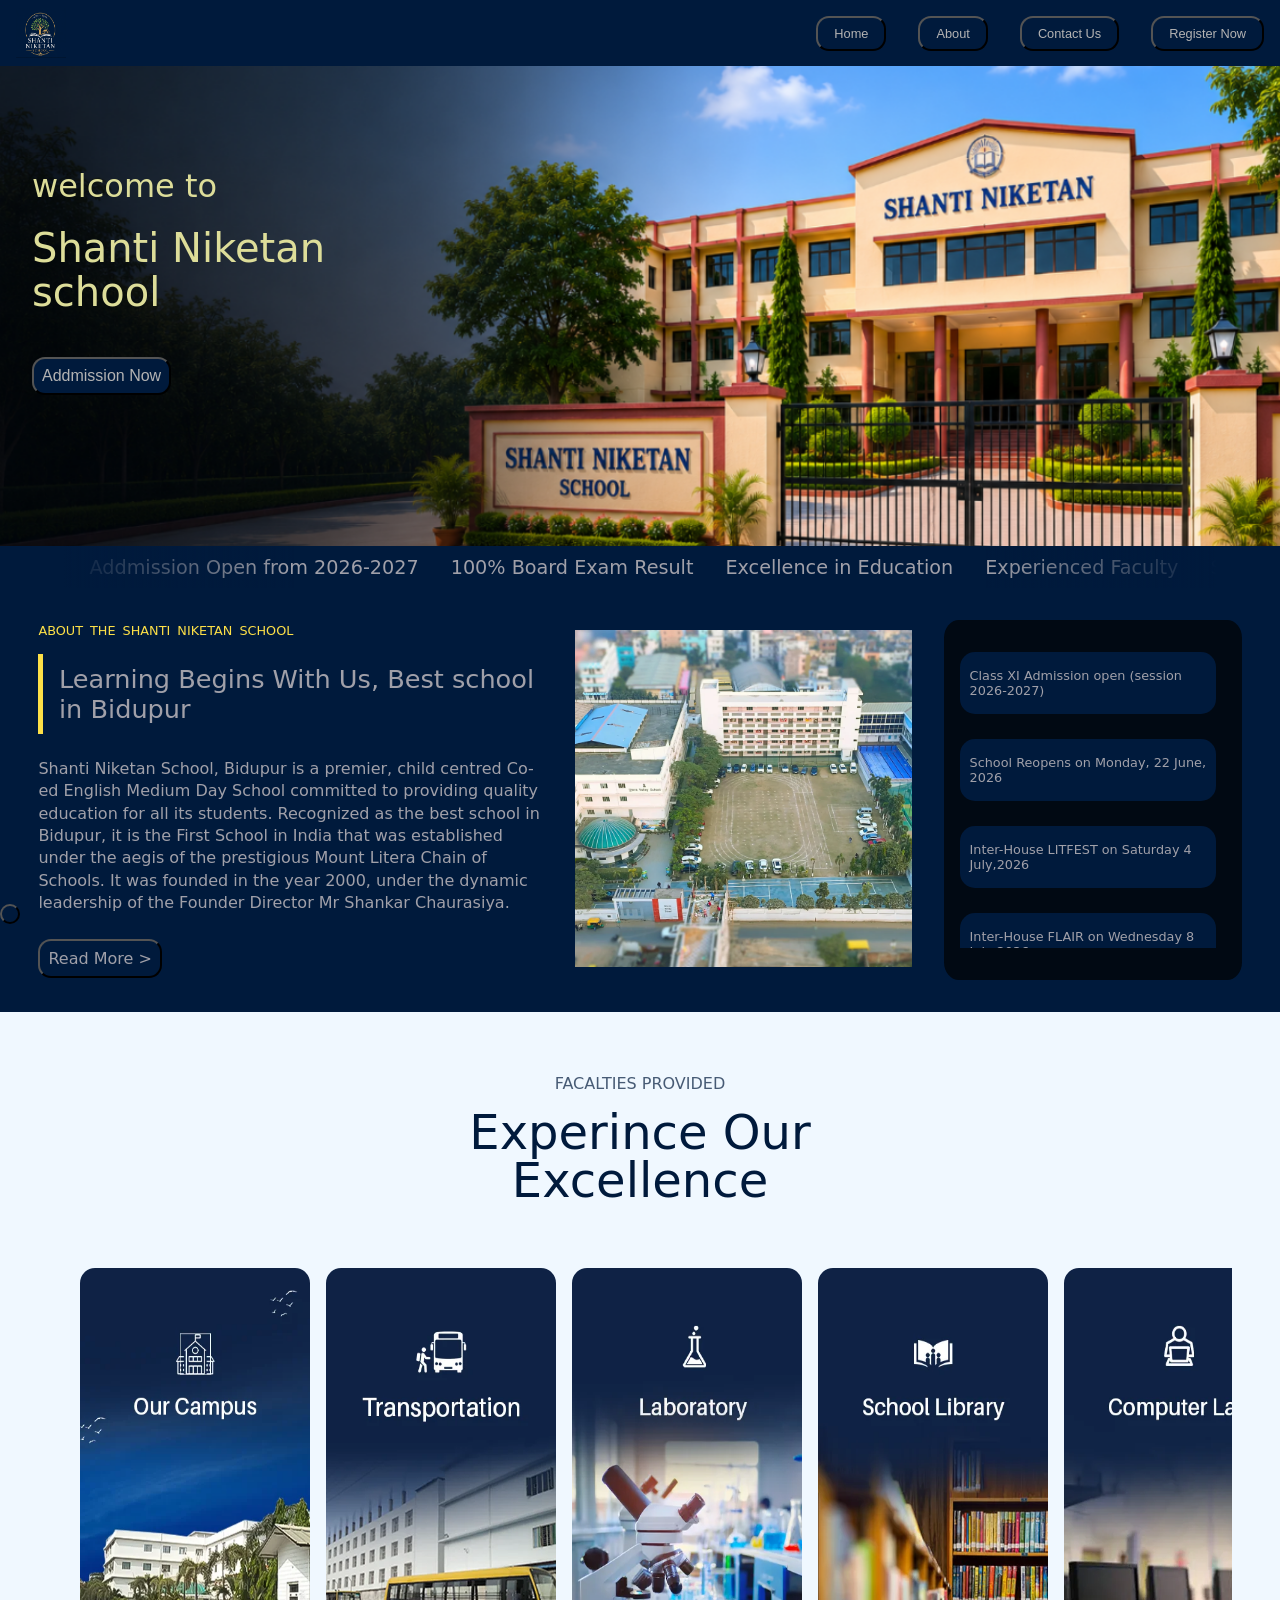
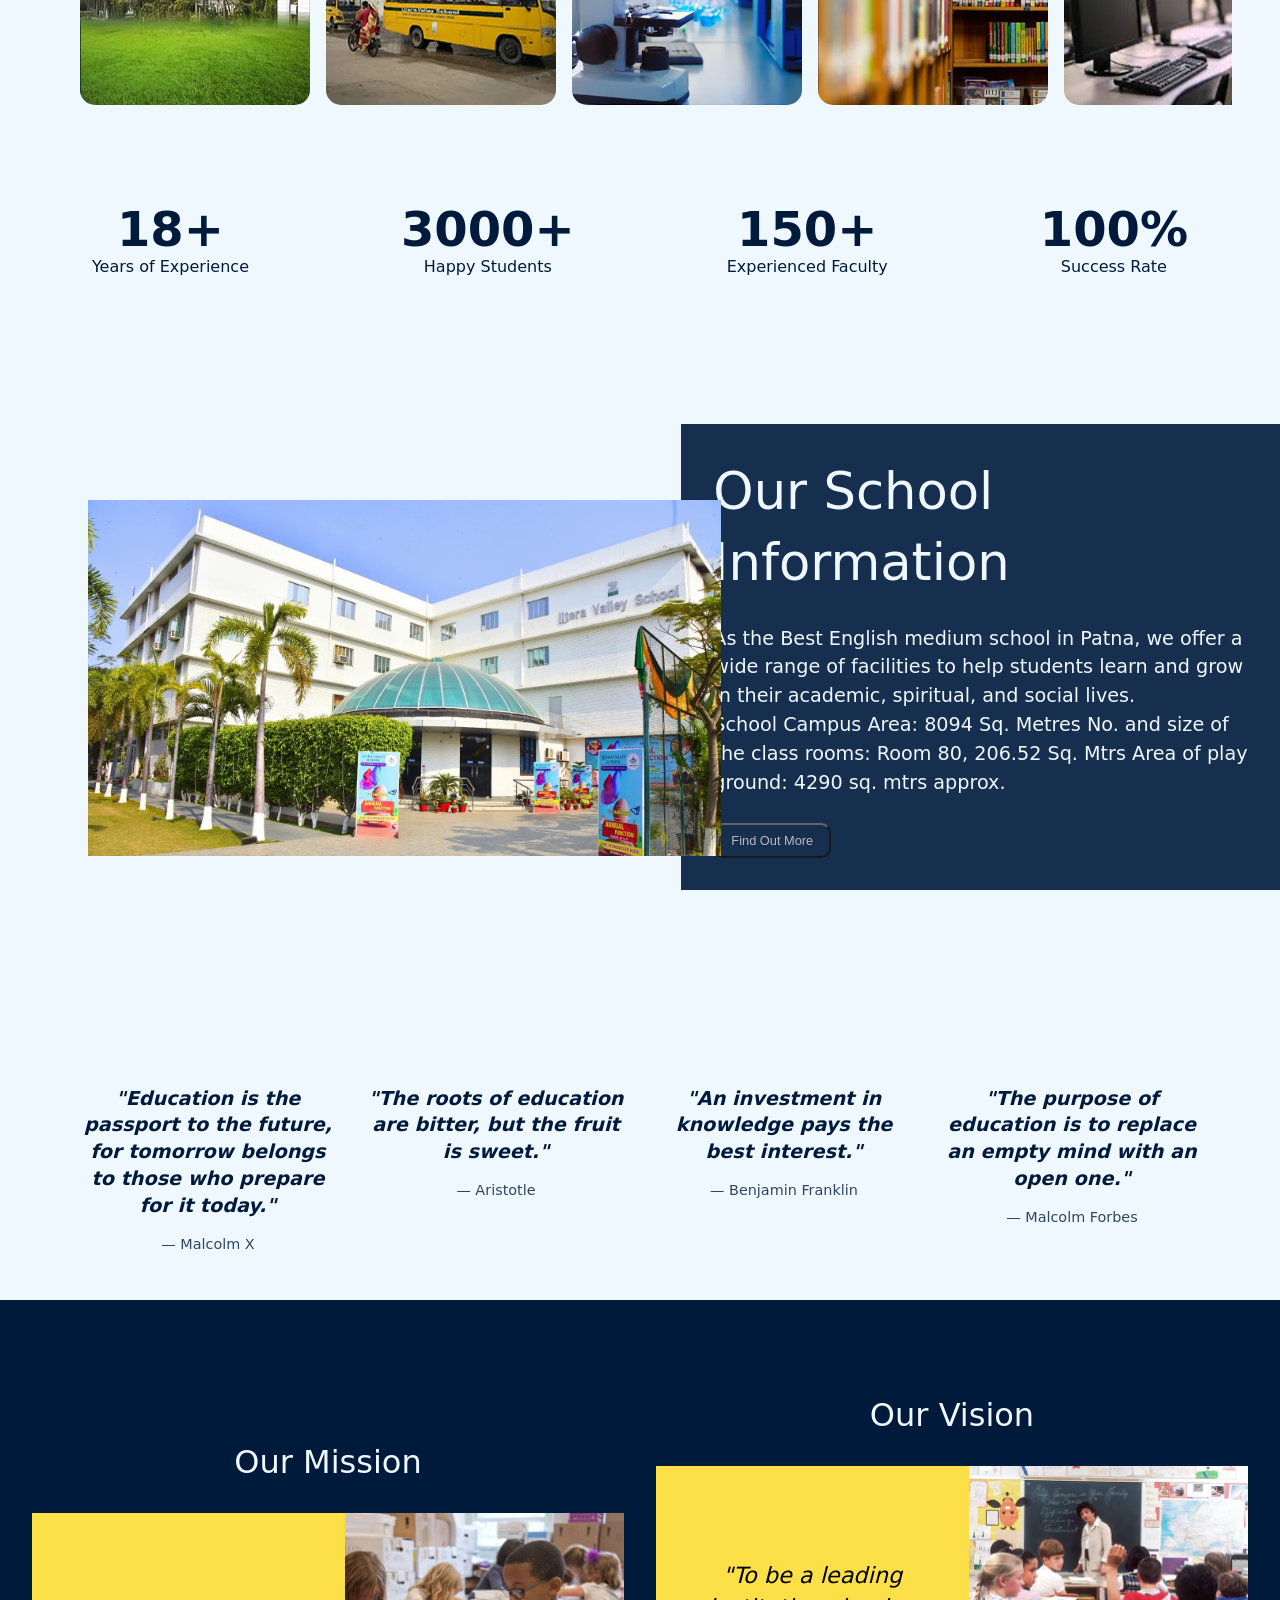
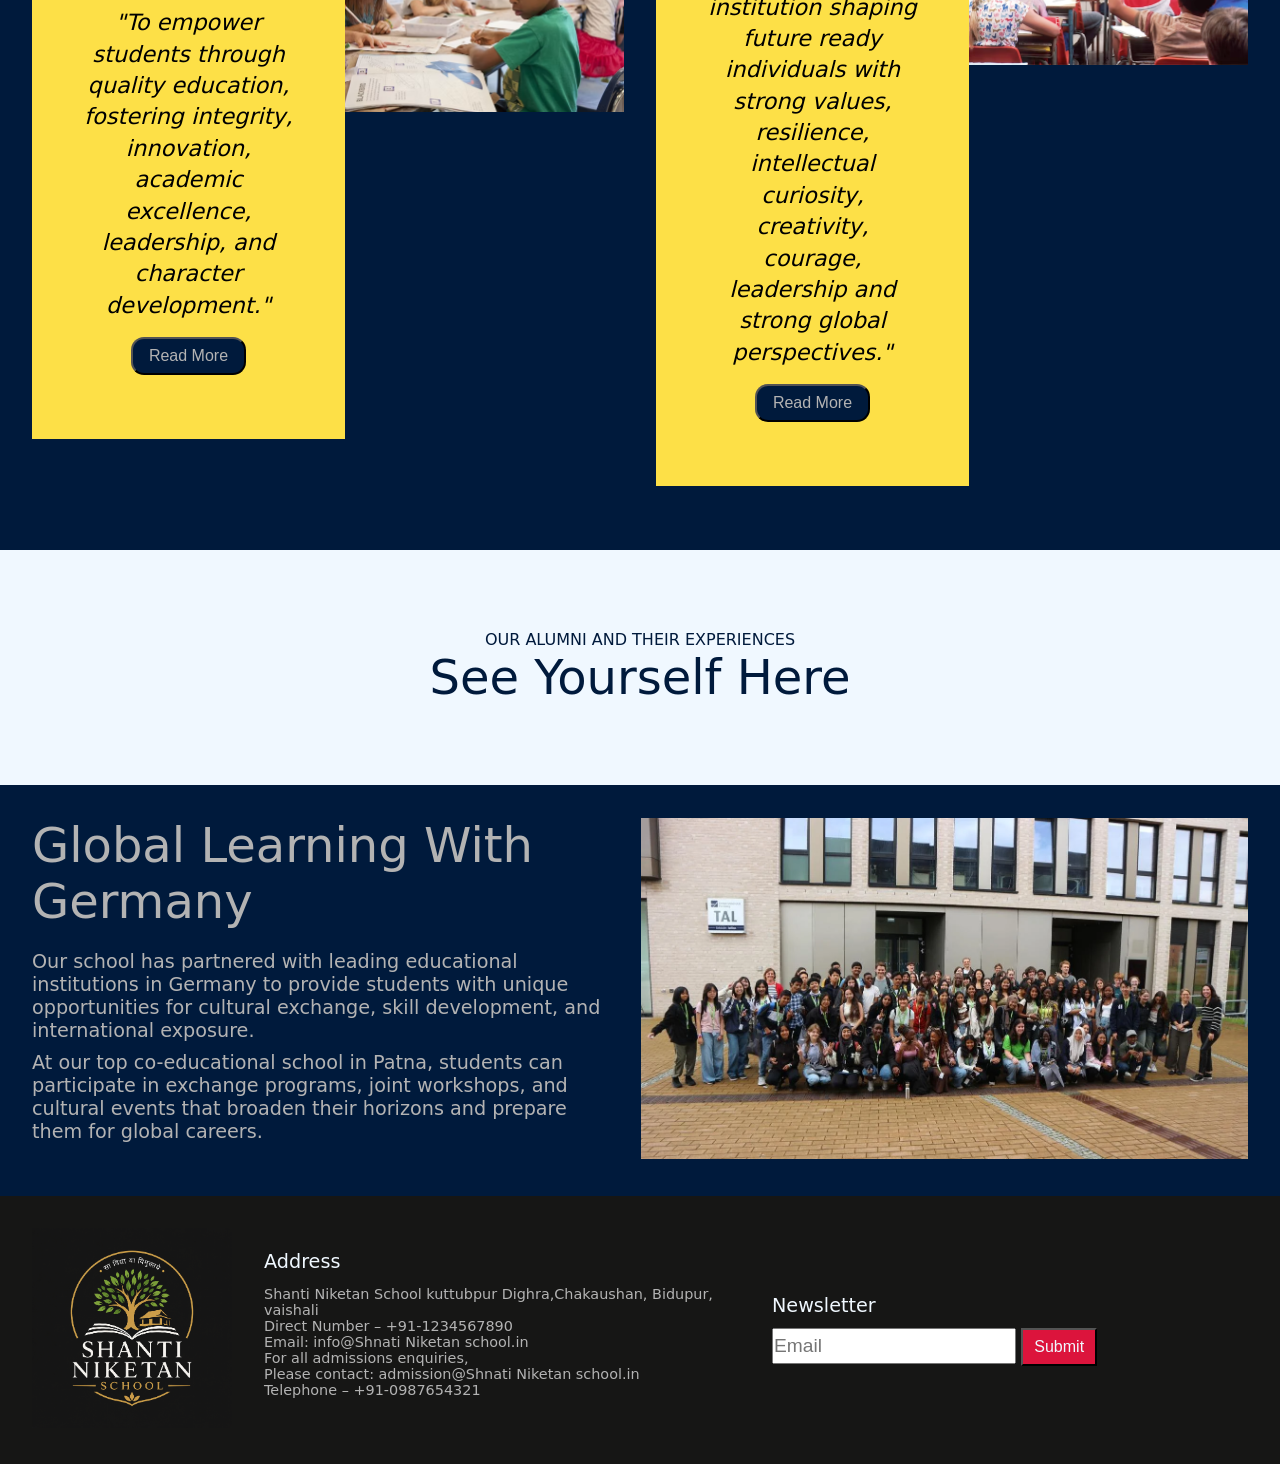
==== index.html @ 43f08e13 "Add GitHub Pages entry page" ====
<!DOCTYPE html>
<html lang="en">
<head>
    <meta charset="UTF-8">
    <meta name="viewport" content="width=device-width, initial-scale=1.0">
    <title>project</title>
    <link rel="stylesheet" href="main.css">
</head>
<body>
    <main>
        <section class="nav">
           <img src="logo.png" alt="logo" width="50px" height="50px">
            <nav>
                <a class="opt" href="#"><button>Home</button></a>
                <a class="opt"href="#"><button>About</button></a>
                <a class="opt"href="#"><button>Contact Us</button></a>
                <a class="opt"href="#"><button>Register Now</button></a>
            </nav>
        </section>
        <section class="view1">
            <div class="v1">
                <div class="v1a">
                    <p>welcome to </p>
                    <h1>Shanti Niketan <br> school</h1>
                    <div class="v1b"><a href="#"><button>Addmission Now</button></a></div>
                </div>
            </div>
        </section>
        <section class="view2">
            <div class="marquee">
                <div class="m1">
                <p>Addmission Open from 2026-2027</p>
                <p>100% Board Exam Result</p>
                <p>Excellence in Education</p>
                <p>Experienced Faculty</p>
                <p>State-of-the-Art Facilities</p> 
                <p>Computer Lab Available</p>
                <p>Modern Science Laboratories</p>
                <p>Safe and Secure Campus</p>
                <p>Holistic Development Programs</p>
                <p>Sports and Extracurricular Activities</p>
                <p>Quality Education with Moral Values</p> 
                <p>Well-Equipped Computer Labs</p>
            </div>
            <div class="m1">
                <p>Addmission Open from 2026-2027</p>
                <p>100% Board Exam Result</p>
                <p>Excellence in Education</p>
                <p>Experienced Faculty</p>
                <p>State-of-the-Art Facilities</p> 
                <p>Computer Lab Available</p>
                <p>Modern Science Laboratories</p>
                <p>Safe and Secure Campus</p>
                <p>Holistic Development Programs</p>
                <p>Sports and Extracurricular Activities</p>
                <p>Quality Education with Moral Values</p> 
                <p>Well-Equipped Computer Labs</p>
            </div>
            </div>
        </section>
        <section class="view3">
            <div class="top">
                <p class="tp">  ABOUT THE SHANTI NIKETAN SCHOOL</p>
                <div class="topa">
                    <div class="topa1"></div>
                    <p>Learning Begins With Us, Best school in Bidupur</p>                             
                </div>
                <div class="top2">
                    <p>Shanti Niketan School, Bidupur is a premier, child centred Co-ed English Medium Day School committed to providing quality education for all its students. Recognized as the best school in Bidupur, it is the First School in India that was established under the aegis of the prestigious Mount Litera Chain of Schools. It was founded in the year 2000, under the dynamic leadership of the Founder Director Mr Shankar Chaurasiya.</p>
                    <a href="#" target="_blank"><button>Read More ></button></a>
                </div>
          </div>
          <div class="tpimg">
            <img src="./v3.webp" alt="">
          </div>
          <div class="card">
            <div class="scroller">
                <p>Class XI Admission open (session 2026-2027) </p>
                <p>School Reopens on Monday, 22 June, 2026</p>
                <p>Inter-House LITFEST on Saturday 4 July,2026</p>
                <p>Inter-House FLAIR on Wednesday 8 July,2026</p>
                <p>1st Periodic Test scheduled on Monday, 6 July 2026</p>
                <p>Investiture Ceremony scheduled on Saturday, 18 July,2026</p>
                <p>Inter-School LITFEST scheduled on Friday 31 July,2026 & Saturday 1 August, 2026</p>
            </div>
        </div>
        </section>
        <section class="view4">
            <div class="top">
                <p>FACALTIES PROVIDED</p>
               <h1>Experince Our <br> Excellence</h1>
            </div>
            <div class="bottom">
                <div class="bimg">
                    <img src="./Artboard 1.png" alt="">
                    <img src="./Artboard 2.png" alt="">
                    <img src="./Artboard 3.png" alt="">
                    <img src="./Artboard 4.png" alt="">
                    <img src="./Artboard 5.png" alt="">
                    <img src="./Artboard 6.png" alt="">
                    <img src="./Artboard 7.png" alt="">
                    <img src="./Artboard 8.png" alt="">
                </div>
            </div>
        </section>
        <section class="view5">
            <div class="boxa">
                <h1>18+</h1>
                <p>Years of Experience</p>
            </div>
            <div class="boxb">
                <h1>3000+</h1>
                <p>Happy Students</p>
            </div>
            <div class="boxc">
                <h1>150+</h1>
                <p>Experienced Faculty</p>
            </div>
            <div class="boxd">
                <h1>100%</h1>
                <p>Success Rate</p>
            </div>

        </section>
        <section class="view6">
            <div class="image">
              <!-- <div class="image2">   -->
                <img src="./view6.webp" alt="">
            </div>
            <div class="text">
                <h1>Our School <br>Information</h1>
                <p>As the Best English medium school in Patna, we offer a wide range of facilities to help students learn and grow in their academic, spiritual, and social lives. <br>School Campus Area: 8094 Sq. Metres No. and size of the class rooms: Room 80, 206.52 Sq. Mtrs Area of play ground: 4290 sq. mtrs approx.</p>
                <a href="#"><button>Find Out More</button></a>
            </div>
        </section>
        <section class="view7">
            <div class="gr">
                <h1><i>"Education is the passport to the future, for tomorrow belongs to those who prepare for it today."</i></h1>
                <p>— Malcolm X</p>
            </div>
            <div class="gr">
                <h1><i>"The roots of education are bitter, but the fruit is sweet."</i></h1>
                <p>— Aristotle</p>
            </div>
            <div class="gr">
                <h1><i>"An investment in knowledge pays the best interest."</i></h1>
                <p>— Benjamin Franklin</p>
            </div>
            <div class="gr">
                <h1><i>"The purpose of education is to replace an empty mind with an open one."</i></h1>
                <p>— Malcolm Forbes</p>
            </div>
        </section>
        <section class="view8">
            <div class="right">
                <h1>Our Mission</h1>
                <div class="right1">
                    <div class="righta">
                        <div class="rrr">
                            <p><i>"To empower students through quality education, fostering integrity, innovation, academic excellence, leadership, and character development."</i></p>
                        <a href="#"><button>Read More</button></a>
                        </div>
                    </div>
                    <div class="rightb">
                        <img src="./v8a.avif" alt="">
                     </div>
                </div>
            </div>
            <div class="right">
                <h1>Our Vision</h1>
                <div class="right1">
                    <div class="righta">
                        <div class="rrr">
                            <p><i>"To be a leading institution shaping future ready individuals with strong values, resilience, intellectual curiosity, creativity, courage, leadership and strong global perspectives."</i></p>
                        <a href="#"><button>Read More</button></a>
                        </div>
                    </div>
                    <div class="rightb">
                        <img src="./v8b.avif" alt="">
                    </div>
                </div>
            </div>
        </section>
        <section class="view9">
            <p>OUR ALUMNI AND THEIR EXPERIENCES</p>
            <h1>See Yourself Here</h1>
        </section>
        <section class="view10">
            <div class="txt">
                <h1>Global Learning With <br>Germany</h1>
                <div class="txt1">
                    <p>Our school has partnered with leading educational institutions in Germany to provide students with unique opportunities for cultural exchange, skill development, and international exposure.</p>
                <p>At our top co-educational school in Patna, students can participate in exchange programs, joint workshops, and cultural events that broaden their horizons and prepare them for global careers.</p>
                </div>
            </div>
            <div class="ph">
                <img src="./v10.webp" alt="">
            </div>
        </section>
        <footer>
            <div class="logo">
                <img src="./logo2.png" alt="">
            </div>
            <div class="xt">
                <h1>Address</h1>
                <div class="paar">
                    <p>Shanti Niketan School kuttubpur Dighra,Chakaushan, Bidupur, vaishali</p>
                <p>Direct Number – +91-1234567890</p>
                <p>Email: info@Shnati Niketan school.in</p>
                <p>For all admissions enquiries,</p>
                <p>Please contact: admission@Shnati Niketan school.in </p>
                <p>Telephone – +91-0987654321</p>
                </div>
            </div>
            <div class="input">
                <h1>Newsletter</h1>
             <form action="">
                   <label for="Email">
                <input type="email" name="email" id="Email" placeholder="Email">
                </label>
             <button type="submit">Submit</button>
             </form>
            </div>
        </footer>
    </main>
    <div id="scrollToTop" class="fixed bottom-6 right-6 z-50 hidden">
        <button onclick="window.scrollTo({ top: 0, behavior: 'smooth' })"
            class="bg-[#0E2245] hover:bg-yellow-400 hover:text-[#0E2245] text-white text-base md:text-lg sm:px-4 sm:py-2  px-3 py-1.5 rounded-full shadow-lg transition duration-300">
            <i class="fas fa-arrow-up"></i>
        </button>
    </div>
</body>
</html>
---- main.css ----
*{
    margin: 0;
    padding: 0;
    box-sizing: border-box;
}
html,body{
    width: 100vw;
    height:100vh;
    background-color: #001a3c;
}
body{
    width: 100%;
    height:100%;
}
main{
    font-family: system-ui, -apple-system, BlinkMacSystemFont, 'Segoe UI', Roboto, Oxygen, Ubuntu, Cantarell, 'Open Sans', 'Helvetica Neue', sans-serif;
    width: 100%;
    height:100%;
}
.nav{
    width:100%;
    background-color:#001a3c;
    display:flex;
    justify-content: space-between;
    padding: 0.5rem 1rem;
}
.nav h1{
    text-align: center;
    font-size: 1.5rem;
}
nav{
    display:flex;
    align-items: center;
    gap: 0.5rem;
}
nav a{
    text-decoration: none;
}
button{
    background-color: #001a3c;
    border-radius: 13px;
    padding: 0.5rem 0.5rem;
    font-size: 0.5rem;
    color: #B3B3B3;
    transition: all 0.3s ease;
}
button:hover{
    background-color: rgb(2, 15, 53);
    color: #86868B;
    box-shadow: 0px 0px 10px cyan;
    font-weight: bold;
    transform: scale(1.1);
}
.view1{
    width: 100%;
}
.v1{
    aspect-ratio: 16/6; 
    width: 100%;
    background-image: url('./SCHOOL.png');
    background-size: cover;
    /* height: auto; */
    background-position: center;    
}
.v1a{
    color: rgb(221, 221, 153);
    font-family:system-ui, -apple-system, BlinkMacSystemFont, 'Segoe UI', Roboto, Oxygen, Ubuntu, Cantarell, 'Open Sans', 'Helvetica Neue', sans-serif;
    padding: 1rem;
    padding-top: 1rem;
    display: flex;
    flex-direction: column;
    justify-content: center;
}
.v1a h1{
    line-height: 1.5rem;
    font-size: 1.5rem;
}
.v1b{
    margin-top: 1rem;
}
.view2{
    /* margin:1rem 0; */
    display: flex;
    justify-content: center;
    align-items: center;
    overflow: hidden;
    width:100%;
}
.marquee{

    width:90%;
   OVERFLOW: hidden;
    color: #a0a0a9;
    display: flex;
    padding:0.3rem;
    position: relative;
    align-items: center;
    font-family:system-ui, -apple-system, BlinkMacSystemFont, 'Segoe UI', Roboto, Oxygen, Ubuntu, Cantarell, 'Open Sans', 'Helvetica Neue', sans-serif;
}
.m1{
    animation: marquee 35s linear infinite both;
    width: max-content;
    display:flex;
    gap: 2rem;
    padding: 0 1rem ;
    white-space: nowrap;
    font-size: 1.2rem;
}
.marquee::before{
    content:"";
    width:20%;
    height:100%;
    position:absolute;
    top:0;
    left:0;
    z-index:5678;
    background-image:linear-gradient(to right,#001a3c,transparent);
}
.marquee::after{
    content:"";
    width:20%;
    height:100%;    
 position:absolute;
     top:0;
   right:0;
    z-index:678;
    background-image:linear-gradient(to left,#001a3c,transparent);   
}

.view3{
    width:100%;
    padding: 2rem 1rem;
    display:flex;
    flex-direction: column;
    gap:2rem;
}
.top{
    display:flex;
    flex-direction: column;
    gap: 1rem;
}
.tp{
    font-family:system-ui, -apple-system, BlinkMacSystemFont, 'Segoe UI', Roboto, Oxygen, Ubuntu, Cantarell, 'Open Sans', 'Helvetica Neue', sans-serif;
    font-weight: 200;
    color: #fde047;
    font-family:system-ui, -apple-system, BlinkMacSystemFont, 'Segoe UI', Roboto, Oxygen, Ubuntu, Cantarell, 'Open Sans', 'Helvetica Neue', sans-serif;
}
.topa{
    display:flex;
    gap: 1rem;
    align-items: center;
}
.topa p{
    font-family:system-ui, -apple-system, BlinkMacSystemFont, 'Segoe UI', Roboto, Oxygen, Ubuntu, Cantarell, 'Open Sans', 'Helvetica Neue', sans-serif;
    font-size: 1.8rem;
    color: #a0a0a9;
}
.topa1{
    height:100%;
    width:5px;
    padding: 2.5rem 0.1rem;
    background-color: #fde047;
}
.top2{
    display:flex;
    gap: 1rem;
    flex-direction: column;
}
.top2 p{
   color: #a0a0a9;
   font-family:system-ui, -apple-system, BlinkMacSystemFont, 'Segoe UI', Roboto, Oxygen, Ubuntu, Cantarell, 'Open Sans', 'Helvetica Neue', sans-serif;
   font-size: 1rem; 
   font-weight: 400;
   padding:0.5rem 0;
   line-height: 1.3;
}
.top2 a button{
    text-decoration: none;
    color: #a0a0a9;
    font-family:system-ui, -apple-system, BlinkMacSystemFont, 'Segoe UI', Roboto, Oxygen, Ubuntu, Cantarell, 'Open Sans', 'Helvetica Neue', sans-serif;
    font-size: 1rem; 
    font-weight: 400;
}
.tpimg{
    width:100%;
}
.tpimg img{
    object-fit: cover;
    width:100%;
    aspect-ratio: 1/1.3;
}

.card{
    width: 100%;
    height: 400px;
    background-color: #010913;
    border-radius: 5%;
    padding: 2rem 1rem;
    display: flex;

}
.scroller{
    display: flex;
    flex-direction: column;
    gap: 25px;
    overflow-y: auto;
    padding-right: 10px;
     scroll-behavior: smooth;
}

.scroller p{
   width: 100%;
   color: #a0a0a9;
    font-family:system-ui, -apple-system, BlinkMacSystemFont, 'Segoe UI', Roboto, Oxygen, Ubuntu, Cantarell, 'Open Sans', 'Helvetica Neue', sans-serif;
   border-radius: 15px;
   padding: 1rem 0.6rem;
   background-color: #001a3c;
   scroll-snap-align: start;
   display: flex;
   justify-content: center;
   align-items: center;
   font-weight: 500;
   font-size: 1.4rem;
}  
.scroller::-webkit-scrollbar{
    display: none;
}

.view4{
    background-color: aliceblue;
    display: flex;
    flex-direction: column;
    align-items: center;
}
.view4 .top{
    padding:4rem 0;
    font-family: system-ui, -apple-system, BlinkMacSystemFont, 'Segoe UI', Roboto, Oxygen, Ubuntu, Cantarell, 'Open Sans', 'Helvetica Neue', sans-serif;
    color:#001a3c;
    text-align: center;
    line-height:1;
}
.view4 .top h1{
    font-weight: 400;
    font-size:2.5rem;
}
.bottom{
    width:100%;
    padding: 2rem;
}
.bimg{
   display: flex;
   gap:1rem; 
   overflow-x: auto;
}

.bottom img{
   border-radius: 20px;
   width:90%;
   aspect-ratio: 1/1.5;
}

/* Scrollbar hide */
.bimg::-webkit-scrollbar{
    display: none;
}

.view5{
    background-color:aliceblue;
    display: grid;
    padding:3rem 1rem;
    width:100%;
    grid-template-areas: 
        "boxa boxb "
        "boxc boxd";
}
.boxa,.boxb,.boxc,.boxd{
    width:100%;
    color: #001a3c;
    font-family: system-ui, -apple-system, BlinkMacSystemFont, 'Segoe UI', Roboto, Oxygen, Ubuntu, Cantarell, 'Open Sans', 'Helvetica Neue', sans-serif;
    text-align: center;
    padding: 1rem;
}

.view5 h1{
    font-size: 3rem;
    font-weight: 700;
}
.view5 p{
    font-size: 1rem;
    font-weight: 400;
}
.view6{
    background-color:aliceblue;
    display: flex;
    flex-direction: column;
    align-items: center;
    width:100%;
}
.image img{
    width:100%;
    
}
.text{
    margin-top:-5px;
    background-color: #001a3c;
    width:100%;
    padding: 2rem 1.2rem;
    line-height: 1.4;
    opacity: 0.9;
    display: flex;
    flex-direction: column;
    gap: 1.6rem;

}
.text h1{
    font-size: 2rem;
    font-weight: 400;
    color:aliceblue;
}
.text p{
    font-size: 1rem;
    font-weight: 400;
    color:aliceblue;
} 
.text button{
    width: max-content;
    padding: 0.5rem 1rem;
    font-size: 0.8rem;
    border-radius: 10px;
    background-color: #001a3c;
    color:#B3B3B3;
}  
.view7{
    width: 100%;
    background-color: aliceblue;
    display: flex;
    flex-direction: column;
    padding:2rem;
    gap:2.5rem;
}
.gr{
    text-align: center;
    width:100%;
    color:#001a3c;
}
.gr h1{
    font-size:1.3rem;
    line-height: 1.4;
}
.gr p{
    font-size: 0.95rem;
    opacity: 0.8;
    padding:1rem 0;
}

.view8{
    width:100%;
    background-color: #001a3c;
    display: flex;
    flex-direction: column;
    align-items: center;
    padding: 4rem 1rem;
    text-align: center;
}
.right{
    width:100%;
    display: flex;
    flex-direction: column;
    align-items: center;
}
.view8 h1{
    color:aliceblue;
    font-size: 2rem;
    font-weight: 400;
    padding: 0;
    font-weight: 200;
    padding: 2rem 0;
}
.view8 p{
    font-size: 1rem;
}
.right1{
    width:100%;
}
.righta{
    background-color:#fde047;
    padding:1.5rem;
    font-weight: 400;
    line-height: 1.4;
    display: flex;
    flex-direction: column;
    
}
.righta p{
    font-size:1rem;
    font-weight: 400;
}
.righta a button{
    font-size: 1rem;
    padding:0.5rem 1rem;
    margin-top:1rem;
    margin-bottom: 0;
}
.rightb{
    width:100%;
    object-fit: cover;
}
.view8 img{
    width:100%;
    object-fit: cover;
}

.view9{
    background-color: aliceblue;
    text-align: center;
    padding:5rem 2rem;
    color:#001a3c;
}
.view9 p{
    font-weight:200;
}
.view9 h1{
    font-size: 2.3rem;
    font-weight: 400;
}

.view10{
    width:100%;
    display: flex;
    flex-direction: column;
    padding: 2rem 1rem;
    gap: 2rem;
    color:#B3B3B3;
}
.txt{
    width: 100%;
}
.txt h1{
    font-size: 2.5rem;
    font-weight: 400;
}
.txt p{
    font-size: 1.2rem;
    font-weight: 200;
    padding:0.3rem 0; 
}
.txt1{
    padding:1rem 0;
}
.ph img{
    width:100%;
}
footer{
    width: 100%;
    background-color: #161615;
    display: flex;
    color:aliceblue;
    flex-direction: column;
    padding: 2rem 1.3rem;
}
footer h1{
    font-weight: 200;
    font-size: 1.2rem;
}
.paar{
    padding:0.8rem 0;
    width: 100%;
}
form{
    padding-top: 0.7rem;
    width: 100%;
}
input{
    font-size: 1.2rem;
    padding:0.3rem 0;
}
.input button{
    background-color: crimson;
    color:aliceblue;
    border-radius: 0;
    font-size:1rem;
    padding:0.5rem 0.7rem;
}
.input{
    width: 100%;
}
.xt p{
    color:#B3B3B3;
    font-size: 0.9rem;
    font-weight: 400;
}
.logo img{
    width:100px;
    aspect-ratio: 1/1;
}
.xt{
    width: 100%;
}

@media (min-width:1020px) {
    .marquee{
         padding:0.6rem;
    }
    nav a button{
        font-size: 0.8rem;
        padding: 0.5rem 1rem;
    }
    nav{
        gap: 2rem;
    }
    .v1a{
        padding: 5rem 2rem;
        font-size:2rem;
        line-height: 5rem;
    }
    .v1a h1{
        font-size: 4.5rem;
        line-height: 4rem;
        font-weight: 400;
    }
    .v1b button{
        font-size: 0.9rem;
    }
    .view3{
        padding:4rem 4rem;
        flex-direction: row;
        align-items:center;
    }
    .top{
        width:90%;
    }
    .tp{
        font-size: 0.8rem;
        word-spacing:3px;
    }
    .topa p{
        font-size: 1.6rem;
        font-weight: 300;
    }
    .top2 P{
        font-size: 1rem;
        line-height: 1.4;
    }
    .tpimg{
        width:60%;

    }
    .tpimg img{
        aspect-ratio: 1/0.8;
    }
    .scroller p{
        font-size:0.8em;
    }
    .card{
        width:50%;
        height: 360px;
    }
    br{
        display:block;
    }
    .view4 .top{
        padding:2rem 0;
        padding-top: 4rem;
    }
    .view4 .top p{
        opacity:0.7;
        font-size:1rem;
    }
    .bottom{
       padding: 0 2rem;
    }
    .view4 .top h1{
    font-weight: 400;
    font-size:3rem;
    }
    .bimg{
        padding:2rem 2rem;
        gap:1rem;
    }
    .bottom img{
        width: 230px;
        border-radius: 15px;
        aspect-ratio: 1/1.9;
    }
    .view5{
        grid-template-areas: "boxa boxb boxc boxd";
    }
    .view6{
        margin-top: -5rem;
        flex-direction: row;
        padding-left: 3rem;
      
    }
    .image{
        margin-top: 10rem;
        width:100%;
        padding:5rem 4rem;
        aspect-ratio: 1/1;
        position: relative;
    }
    .image img{
        
        aspect-ratio: 16/9;
        position: absolute;
        right: -40px;
        z-index: 1;
        
    }
    .text{
        margin-top:0;
        padding: 5rem 7.8rem;
    }
    .text br{
        display:block;
    }
    .text h1{
        font-size: 3.2rem;
        font-weight: 200;
    }
    .text p{
        font-size: 1.2rem;
        font-weight: 200;
        line-height: 1.5;

    }
    .view7{
        width:100%; 
        background-color: aliceblue;
        display:flex;
        gap:2rem;
        flex-direction: row;
        text-align: center;
        padding:0 3rem;
    }
    .gr{
        width:100%;
        color:#001a3c;
        /* padding:1rem; */
    }
    .gr h1{
        font-size:1.2rem;
        line-height: 1.4;
    }
    .gr p{
        font-size: 0.9rem;
        opacity: 0.8;
        padding:1rem 0;
    }
    .view8{
        flex-direction:row;
        gap:2rem;
        padding:4rem 4rem;
    }
    .righta{
        width:100%;
        aspect-ratio: 1.4/1 ;
        padding: 0;
        text-justify: center;
    }
    .rrr{
       margin: 0 1rem;
       margin-top: 1.9rem;
    }
    .view8 button{
        font-size:0.9rem;
        margin:0;
    }
    .right1{
        display: flex;
        flex-direction: row;
    }
    .view8 img{
        width:100%;
      aspect-ratio: 1.4/1 ;
    }
    .view9 h1{
        font-size:3rem;
    }
    .view10{
        flex-direction: row;
        padding:2rem 4rem;
        align-items: center;
    }
    .txt h1{
        font-size: 3rem;
    }
    footer{
        gap:2rem;
        padding: 4rem 7rem;
        flex-direction: row;
        align-items: center;
    }
    .logo img{
        width:200px;
    }
}

@media(min-width:768px){
    .v1a{
        padding:5rem 2rem;
    }
    .v1a h1{
        font-size: 2.5rem;
        font-weight: 400;
        line-height: 1.1;
    }
    .v1a button{
        font-size: 1rem;
    }
    .tpimg img{
        width: 100%;
        aspect-ratio: 1/1;
    }
    .view3{
        padding: 2rem 2.4rem;
    }
    .view4{
        padding: 0 1rem;
    }
    .text{
        padding: 2rem;
    }
    .view7{
        padding: 2rem 5rem;
    }
    .righta{
        padding: 4rem 2rem;
    }
    .righta p{
        font-size: 1.4rem;

    }
    .view8{
        padding: 4rem 2rem;
    }
    .view10{
        padding: 2rem;
    }
    footer{
        padding:2rem;
    }
}

@keyframes marquee {
    0% { transform: translateX(0); }
    100% { transform: translateX(-100%); }
}
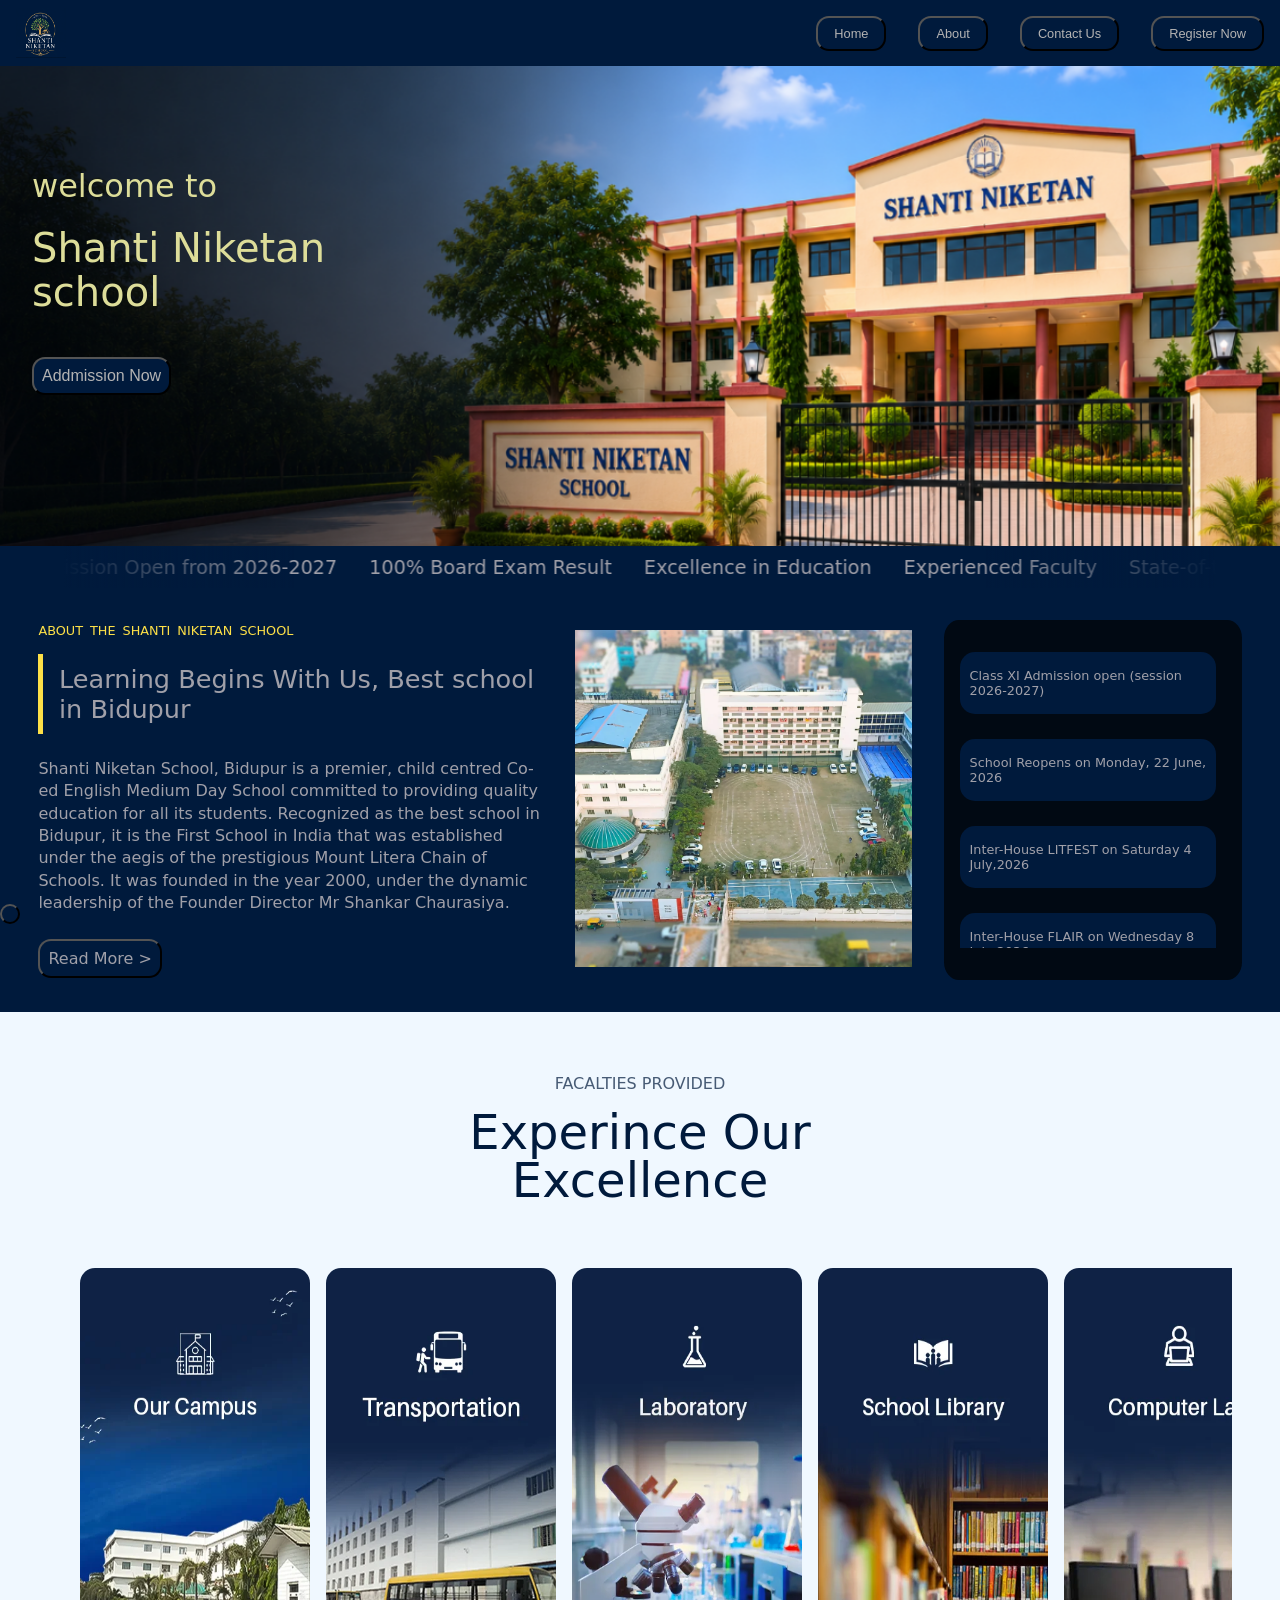
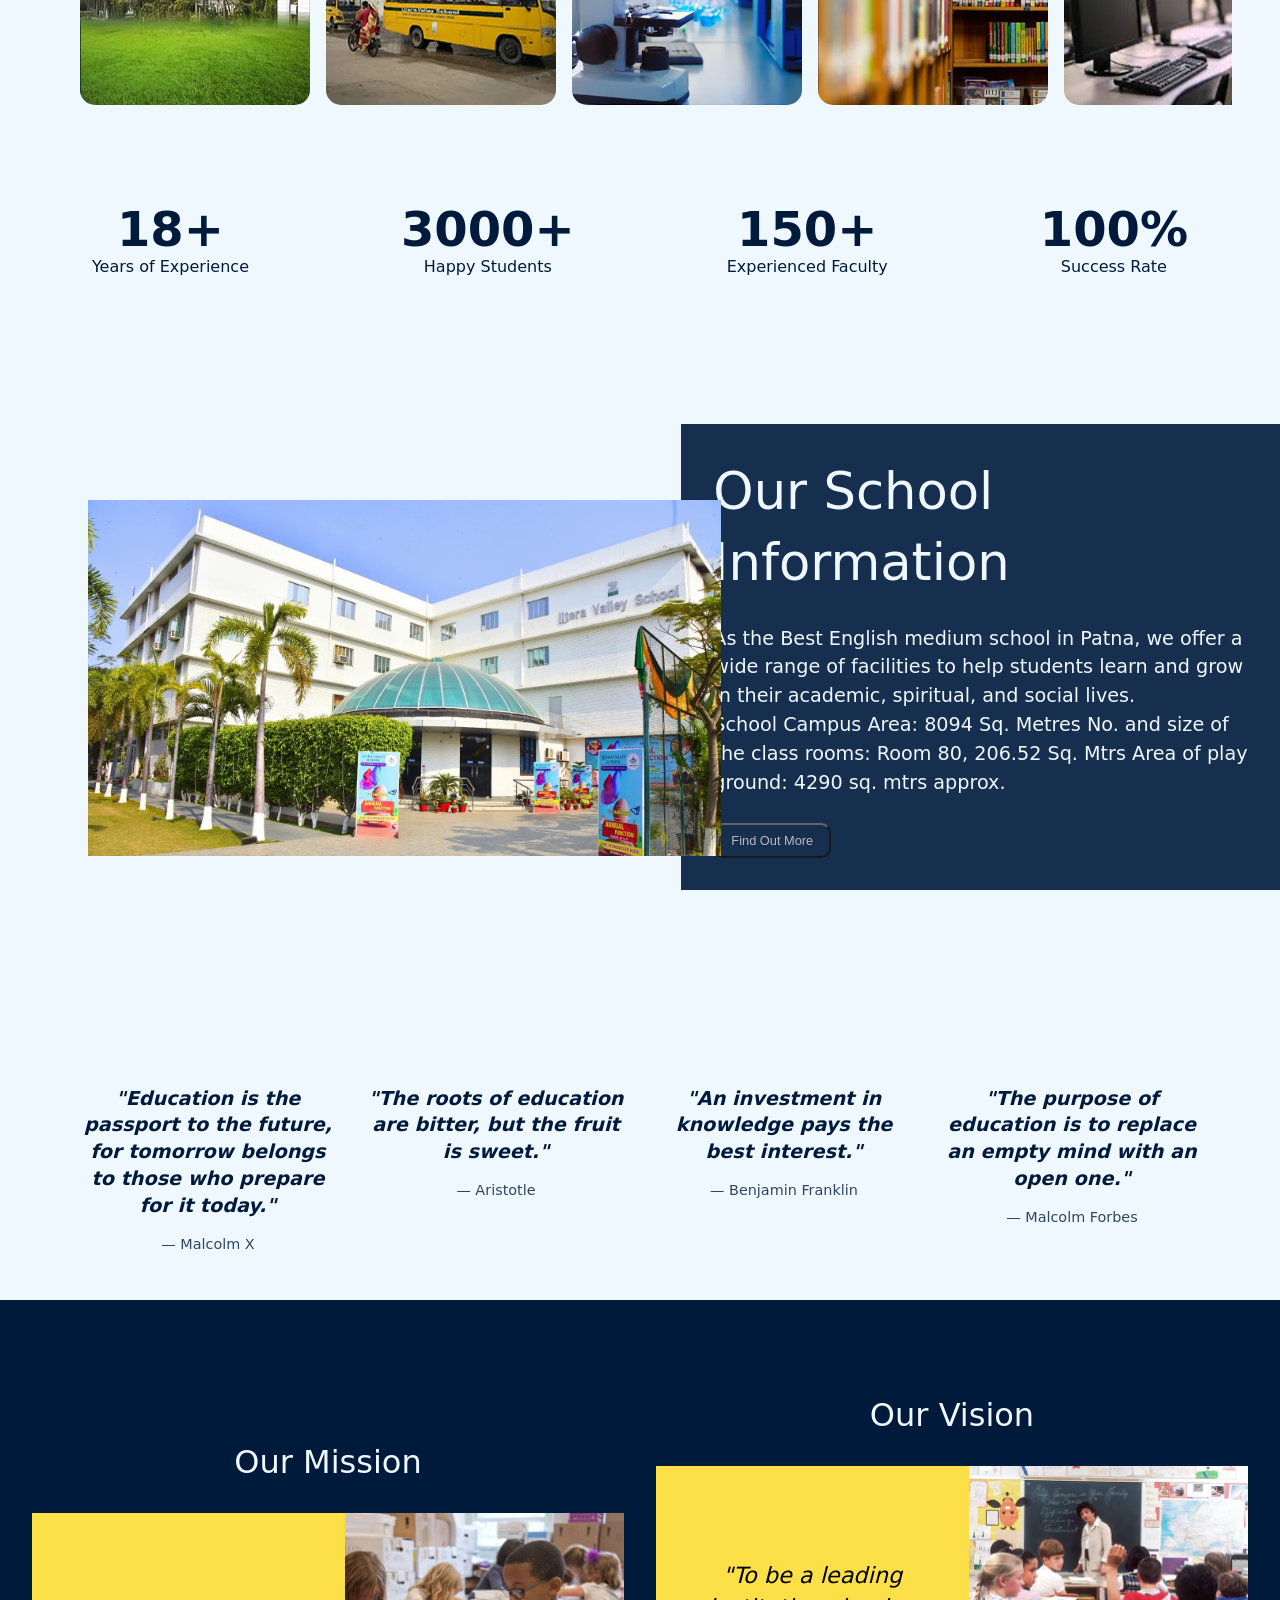
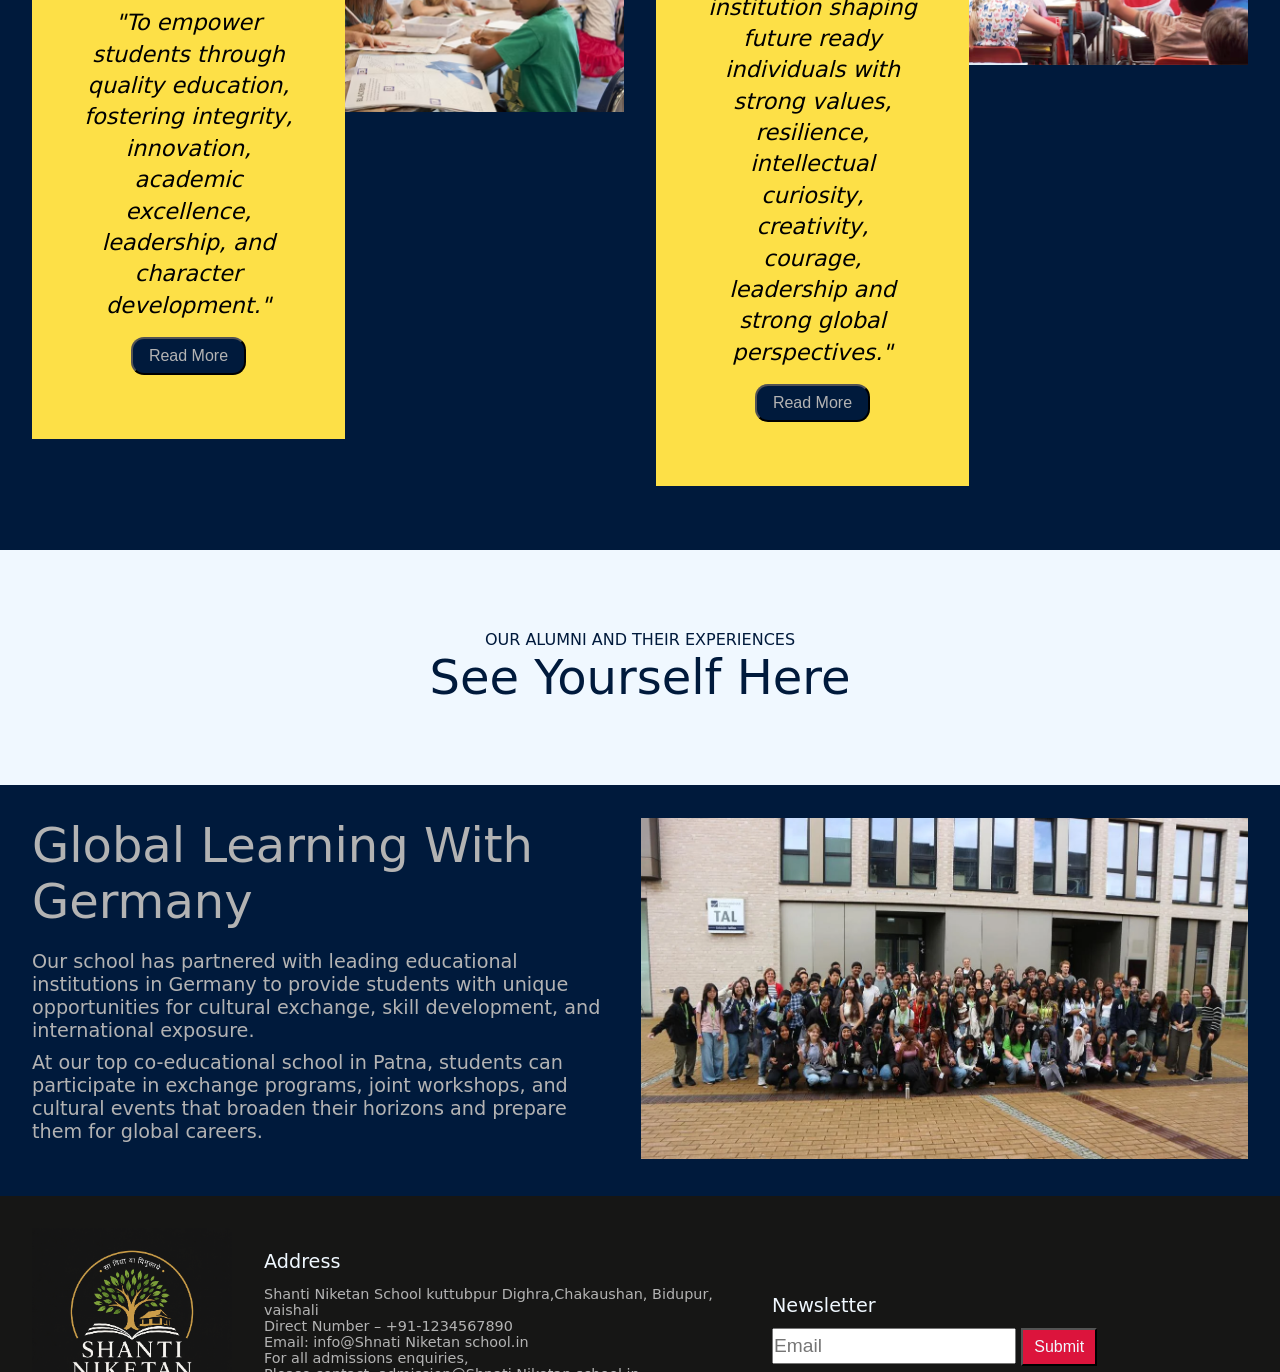
==== commit 88b605a5: "Add GitHub Pages entry files" ====
--- a/index.html
+++ b/index.html
@@ -1,233 +1,13 @@
 <!DOCTYPE html>
 <html lang="en">
 <head>
-    <meta charset="UTF-8">
-    <meta name="viewport" content="width=device-width, initial-scale=1.0">
-    <title>project</title>
-    <link rel="stylesheet" href="main.css">
+  <meta charset="UTF-8" />
+  <meta http-equiv="refresh" content="0; url=main.html" />
+  <meta name="viewport" content="width=device-width, initial-scale=1.0" />
+  <title>Shanti Niketan School</title>
 </head>
 <body>
-    <main>
-        <section class="nav">
-           <img src="logo.png" alt="logo" width="50px" height="50px">
-            <nav>
-                <a class="opt" href="#"><button>Home</button></a>
-                <a class="opt"href="#"><button>About</button></a>
-                <a class="opt"href="#"><button>Contact Us</button></a>
-                <a class="opt"href="#"><button>Register Now</button></a>
-            </nav>
-        </section>
-        <section class="view1">
-            <div class="v1">
-                <div class="v1a">
-                    <p>welcome to </p>
-                    <h1>Shanti Niketan <br> school</h1>
-                    <div class="v1b"><a href="#"><button>Addmission Now</button></a></div>
-                </div>
-            </div>
-        </section>
-        <section class="view2">
-            <div class="marquee">
-                <div class="m1">
-                <p>Addmission Open from 2026-2027</p>
-                <p>100% Board Exam Result</p>
-                <p>Excellence in Education</p>
-                <p>Experienced Faculty</p>
-                <p>State-of-the-Art Facilities</p> 
-                <p>Computer Lab Available</p>
-                <p>Modern Science Laboratories</p>
-                <p>Safe and Secure Campus</p>
-                <p>Holistic Development Programs</p>
-                <p>Sports and Extracurricular Activities</p>
-                <p>Quality Education with Moral Values</p> 
-                <p>Well-Equipped Computer Labs</p>
-            </div>
-            <div class="m1">
-                <p>Addmission Open from 2026-2027</p>
-                <p>100% Board Exam Result</p>
-                <p>Excellence in Education</p>
-                <p>Experienced Faculty</p>
-                <p>State-of-the-Art Facilities</p> 
-                <p>Computer Lab Available</p>
-                <p>Modern Science Laboratories</p>
-                <p>Safe and Secure Campus</p>
-                <p>Holistic Development Programs</p>
-                <p>Sports and Extracurricular Activities</p>
-                <p>Quality Education with Moral Values</p> 
-                <p>Well-Equipped Computer Labs</p>
-            </div>
-            </div>
-        </section>
-        <section class="view3">
-            <div class="top">
-                <p class="tp">  ABOUT THE SHANTI NIKETAN SCHOOL</p>
-                <div class="topa">
-                    <div class="topa1"></div>
-                    <p>Learning Begins With Us, Best school in Bidupur</p>                             
-                </div>
-                <div class="top2">
-                    <p>Shanti Niketan School, Bidupur is a premier, child centred Co-ed English Medium Day School committed to providing quality education for all its students. Recognized as the best school in Bidupur, it is the First School in India that was established under the aegis of the prestigious Mount Litera Chain of Schools. It was founded in the year 2000, under the dynamic leadership of the Founder Director Mr Shankar Chaurasiya.</p>
-                    <a href="#" target="_blank"><button>Read More ></button></a>
-                </div>
-          </div>
-          <div class="tpimg">
-            <img src="./v3.webp" alt="">
-          </div>
-          <div class="card">
-            <div class="scroller">
-                <p>Class XI Admission open (session 2026-2027) </p>
-                <p>School Reopens on Monday, 22 June, 2026</p>
-                <p>Inter-House LITFEST on Saturday 4 July,2026</p>
-                <p>Inter-House FLAIR on Wednesday 8 July,2026</p>
-                <p>1st Periodic Test scheduled on Monday, 6 July 2026</p>
-                <p>Investiture Ceremony scheduled on Saturday, 18 July,2026</p>
-                <p>Inter-School LITFEST scheduled on Friday 31 July,2026 & Saturday 1 August, 2026</p>
-            </div>
-        </div>
-        </section>
-        <section class="view4">
-            <div class="top">
-                <p>FACALTIES PROVIDED</p>
-               <h1>Experince Our <br> Excellence</h1>
-            </div>
-            <div class="bottom">
-                <div class="bimg">
-                    <img src="./Artboard 1.png" alt="">
-                    <img src="./Artboard 2.png" alt="">
-                    <img src="./Artboard 3.png" alt="">
-                    <img src="./Artboard 4.png" alt="">
-                    <img src="./Artboard 5.png" alt="">
-                    <img src="./Artboard 6.png" alt="">
-                    <img src="./Artboard 7.png" alt="">
-                    <img src="./Artboard 8.png" alt="">
-                </div>
-            </div>
-        </section>
-        <section class="view5">
-            <div class="boxa">
-                <h1>18+</h1>
-                <p>Years of Experience</p>
-            </div>
-            <div class="boxb">
-                <h1>3000+</h1>
-                <p>Happy Students</p>
-            </div>
-            <div class="boxc">
-                <h1>150+</h1>
-                <p>Experienced Faculty</p>
-            </div>
-            <div class="boxd">
-                <h1>100%</h1>
-                <p>Success Rate</p>
-            </div>
-
-        </section>
-        <section class="view6">
-            <div class="image">
-              <!-- <div class="image2">   -->
-                <img src="./view6.webp" alt="">
-            </div>
-            <div class="text">
-                <h1>Our School <br>Information</h1>
-                <p>As the Best English medium school in Patna, we offer a wide range of facilities to help students learn and grow in their academic, spiritual, and social lives. <br>School Campus Area: 8094 Sq. Metres No. and size of the class rooms: Room 80, 206.52 Sq. Mtrs Area of play ground: 4290 sq. mtrs approx.</p>
-                <a href="#"><button>Find Out More</button></a>
-            </div>
-        </section>
-        <section class="view7">
-            <div class="gr">
-                <h1><i>"Education is the passport to the future, for tomorrow belongs to those who prepare for it today."</i></h1>
-                <p>— Malcolm X</p>
-            </div>
-            <div class="gr">
-                <h1><i>"The roots of education are bitter, but the fruit is sweet."</i></h1>
-                <p>— Aristotle</p>
-            </div>
-            <div class="gr">
-                <h1><i>"An investment in knowledge pays the best interest."</i></h1>
-                <p>— Benjamin Franklin</p>
-            </div>
-            <div class="gr">
-                <h1><i>"The purpose of education is to replace an empty mind with an open one."</i></h1>
-                <p>— Malcolm Forbes</p>
-            </div>
-        </section>
-        <section class="view8">
-            <div class="right">
-                <h1>Our Mission</h1>
-                <div class="right1">
-                    <div class="righta">
-                        <div class="rrr">
-                            <p><i>"To empower students through quality education, fostering integrity, innovation, academic excellence, leadership, and character development."</i></p>
-                        <a href="#"><button>Read More</button></a>
-                        </div>
-                    </div>
-                    <div class="rightb">
-                        <img src="./v8a.avif" alt="">
-                     </div>
-                </div>
-            </div>
-            <div class="right">
-                <h1>Our Vision</h1>
-                <div class="right1">
-                    <div class="righta">
-                        <div class="rrr">
-                            <p><i>"To be a leading institution shaping future ready individuals with strong values, resilience, intellectual curiosity, creativity, courage, leadership and strong global perspectives."</i></p>
-                        <a href="#"><button>Read More</button></a>
-                        </div>
-                    </div>
-                    <div class="rightb">
-                        <img src="./v8b.avif" alt="">
-                    </div>
-                </div>
-            </div>
-        </section>
-        <section class="view9">
-            <p>OUR ALUMNI AND THEIR EXPERIENCES</p>
-            <h1>See Yourself Here</h1>
-        </section>
-        <section class="view10">
-            <div class="txt">
-                <h1>Global Learning With <br>Germany</h1>
-                <div class="txt1">
-                    <p>Our school has partnered with leading educational institutions in Germany to provide students with unique opportunities for cultural exchange, skill development, and international exposure.</p>
-                <p>At our top co-educational school in Patna, students can participate in exchange programs, joint workshops, and cultural events that broaden their horizons and prepare them for global careers.</p>
-                </div>
-            </div>
-            <div class="ph">
-                <img src="./v10.webp" alt="">
-            </div>
-        </section>
-        <footer>
-            <div class="logo">
-                <img src="./logo2.png" alt="">
-            </div>
-            <div class="xt">
-                <h1>Address</h1>
-                <div class="paar">
-                    <p>Shanti Niketan School kuttubpur Dighra,Chakaushan, Bidupur, vaishali</p>
-                <p>Direct Number – +91-1234567890</p>
-                <p>Email: info@Shnati Niketan school.in</p>
-                <p>For all admissions enquiries,</p>
-                <p>Please contact: admission@Shnati Niketan school.in </p>
-                <p>Telephone – +91-0987654321</p>
-                </div>
-            </div>
-            <div class="input">
-                <h1>Newsletter</h1>
-             <form action="">
-                   <label for="Email">
-                <input type="email" name="email" id="Email" placeholder="Email">
-                </label>
-             <button type="submit">Submit</button>
-             </form>
-            </div>
-        </footer>
-    </main>
-    <div id="scrollToTop" class="fixed bottom-6 right-6 z-50 hidden">
-        <button onclick="window.scrollTo({ top: 0, behavior: 'smooth' })"
-            class="bg-[#0E2245] hover:bg-yellow-400 hover:text-[#0E2245] text-white text-base md:text-lg sm:px-4 sm:py-2  px-3 py-1.5 rounded-full shadow-lg transition duration-300">
-            <i class="fas fa-arrow-up"></i>
-        </button>
-    </div>
+  <p>Redirecting to the homepage...</p>
+  <a href="main.html">Open the site</a>
 </body>
-</html>+</html>
